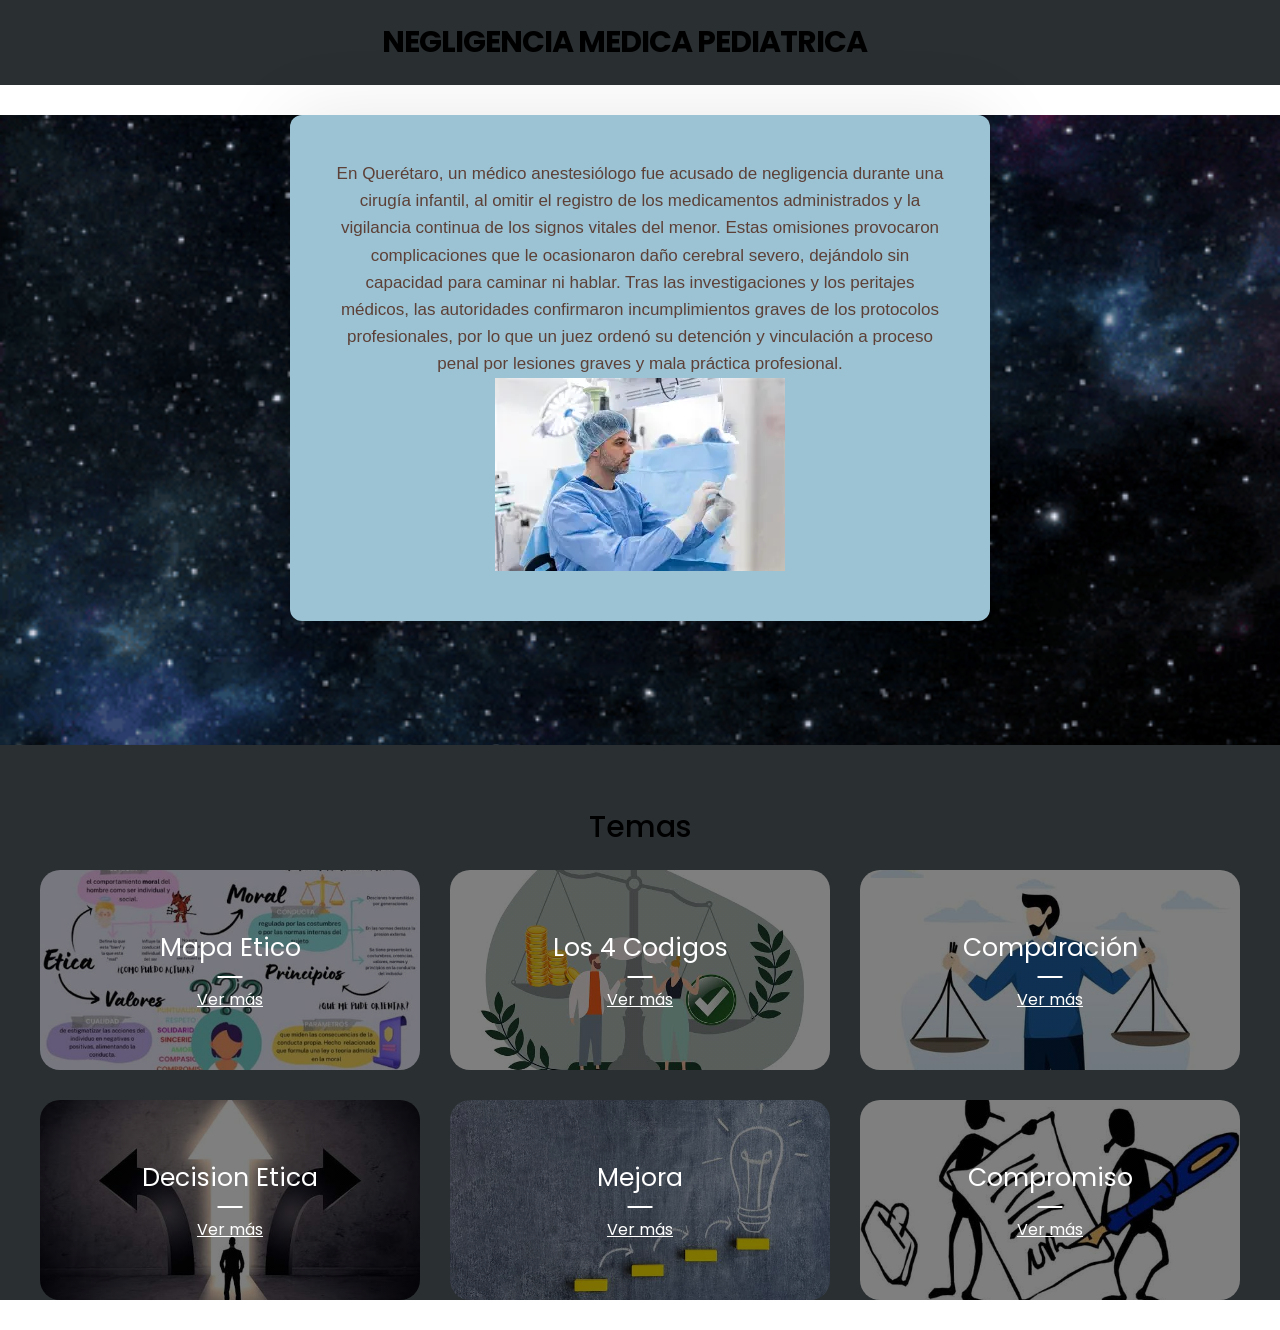
==== index.html @ 57a65464 "Add files via upload" ====
<!DOCTYPE html>

<html lang="en">
	<head>
		<meta charset="UTF-8" />
		<link rel="shortcut icon" href="img/images.png" />
		<meta http-equiv="X-UA-Compatible" content="IE=edge" />
		<meta
			name="viewport"
			content="width=device-width, initial-scale=1.0"
		/>
		<title>Negligencia medica pediatrica</title>
		<link rel="stylesheet" href="styles.css" />
	</head>
	<body>
		<header>
			<div class="container-hero">
				<div class="container hero">
					<div class="customer-support">
						<i class="fa-solid fa-headset"></i>
						<div class="content-customer-support">
							
						</div>
					</div>

					<div class="container-logo">
						<i class="fa-solid fa-mug-hot"></i>
						<h1 class="logo"><a href="">Negligencia medica pediatrica</a></h1>
					</div>

					<div class="container-user">
						<i class="fa-solid fa-user"></i>
						<i class="fa-solid fa-basket-shopping"></i>
						<div class="content-shopping-cart">
						
						</div>
					</div>
				</div>
			</div>

		
					

					
				</nav>
			</div>
		</header>

		<section class="banner">
			
				 <section class="sobre-mi">
        
        <p>
            En Querétaro, un médico anestesiólogo fue acusado de negligencia durante una cirugía infantil, al omitir el registro de los medicamentos administrados y la vigilancia continua de los signos vitales del menor. Estas omisiones provocaron complicaciones que le ocasionaron daño cerebral severo, dejándolo sin capacidad para caminar ni hablar. Tras las investigaciones y los peritajes médicos, las autoridades confirmaron incumplimientos graves de los protocolos profesionales, por lo que un juez ordenó su detención y vinculación a proceso penal por lesiones graves y mala práctica profesional.

        </p>
		 <img src="[data-uri]" />
    </section>
				
				 <section class="contenido">
  </section>
 
			
			</div>
		</section>

		<main class="main-content">
			<section class="container container-features">
				
						
				
				</div>
				
					</div>
				</div>
				
				</div>
				
				</div>
			</section>

			<section class="container top-categories">
				<h1 class="heading-1">Temas</h1>
				<div class="container-categories">
					<div class="card-category category-moca">
						<p>	Mapa etico</p>
						<span><a href="n.html">Ver más</a></span>
					</div>
					<div class="card-category category-expreso">
						<p>Los 4 codigos</p>
						<span><a href="l.html">Ver más</a></span>
					</div>
					<div class="card-category category-capuchino">
						<p>Comparación</p>
						<span><a href="p.html">Ver más</a></span>
					</div>
					<div class="card-category category-latte">
						<p>	Decision etica</p>
						<span><a href="m.html">Ver más</a></span>
					</div>
					<div class="card-category category-l">
						<p>	Mejora</p>
						<span><a href="ñ.html">Ver más</a></span>
					</div>
					<div class="card-category category-la">
						<p>	Compromiso</p>
						<span><a href="o.html">Ver más</a></span>
					</div>
				</div>
			</section>

				
					<!-- Producto 1 -->
					
				</div>
			</section>
---- styles.css ----
@import url('https://fonts.googleapis.com/css2?family=Poppins:wght@300;400;500;600;700&display=swap');

:root {
	--primary-color: #f9d4d4;
	--background-color: #2a2f32;
	--dark-color: #151515;
}

html {
	font-size: 62.5%;
	font-family: 'Poppins', sans-serif;
}

* {
	margin: 0;
	padding: 0;
	box-sizing: border-box;
}

/* ********************************** */
/*             UTILIDADES             */
/* ********************************** */
.container {
	max-width: 120rem;
	margin: 0 auto;
}

.heading-1 {
	text-align: center;
	font-weight: 500;
	font-size: 3rem;
}

/* ********************************** */
/*               HEADER               */
/* ********************************** */
.container-hero {
	background-color: var(--background-color);
}

.hero {
	display: flex;
	justify-content: space-between;
	align-items: center;
	padding: 2rem 0;
}

.customer-support {
	display: flex;
	align-items: center;
	gap: 2rem;
}

.customer-support i {
	font-size: 3.3rem;
}

.content-customer-support {
	display: flex;
	flex-direction: column;
}

.container-logo {
	display: flex;
	align-items: center;
	gap: 0.5rem;
}

.container-logo i {
	font-size: 3rem;
}

.container-logo h1 a {
	text-decoration: none;
	color: #000;
	font-size: 3rem;
	text-transform: uppercase;
	letter-spacing: -1px;
}

.container-user {
	display: flex;
	gap: 1rem;
	cursor: pointer;
}

.container-user .fa-user {
	font-size: 3rem;
	color: var(--primary-color);
	padding-right: 2.5rem;
	border-right: 1px solid #b5aaaa;
}

.container-user .fa-basket-shopping {
	font-size: 3rem;
	color: var(--primary-color);
	padding-left: 1rem;
}

.content-shopping-cart {
	display: flex;
	flex-direction: column;
}

/* ************* NAVBAR ************* */
.container-navbar {
	background-color: var(--primary-color);
}

.navbar {
	display: flex;
	justify-content: space-between;
	align-items: center;
	padding: 1rem 0;
}

.navbar .fa-bars {
	display: none;
}

.menu {
	display: flex;
	gap: 2rem;
}

.menu li {
	list-style: none;
}

.menu a {
	text-decoration: none;
	font-size: 1.3rem;
	color: var(--dark-color);
	font-weight: 600;
	text-transform: uppercase;
	position: relative;
}

.menu a::after {
	content: '';
	width: 1.5rem;
	height: 1px;
	background-color: #393737;
	position: absolute;
	bottom: -3px;
	left: 50%;
	transform: translate(-50%, 50%);
	opacity: 0;
	transition: all 0.3s ease;
}

.menu a:hover::after {
	opacity: 1;
}

.menu a:hover {
	color: #fff;
}

.search-form {
	position: relative;
	display: flex;
	align-items: center;
	border: 2px solid #fff;
	border-radius: 2rem;
	background-color: #fff;
	height: 4.4rem;
	overflow: hidden;
}

.search-form input {
	outline: none;
	font-family: inherit;
	border: none;
	width: 25rem;
	font-size: 1.4rem;
	padding: 0 2rem;
	color: #777;
	cursor: pointer;
}

.search-form input::-webkit-search-cancel-button {
	appearance: none;
}

.search-form .btn-search {
	border: none;
	background-color: var(--primary-color);
	display: flex;
	align-items: center;
	justify-content: center;
	height: 100%;
	padding: 1rem;
}

.btn-search i {
	font-size: 2rem;
	color: #fff;
}

/* ********************************** */
/*               BANNER               */
/* ********************************** */
.banner {
	background-image: url('img/lima.gif');
    
    /* Evita que el GIF se repita en mosaico */
    background-repeat: no-repeat;
    
    /* Hace que la imagen cubra toda la pantalla */
    background-size: cover;
    
    /* Centra la imagen en el fondo */
    background-position: center center;
    
    /* Asegura que el cuerpo ocupe toda la altura de la ventana */
    height: 70vh;
    margin: 3;
      width: 100%; /* Puedes ajustar este valor (por ejemplo, 50%, 40%, etc.) */
      margin: 6 auto; /* Centra horizontalmente el contenedor */
      text-align: justify; /* Justifica el texto */
      font-family: Arial, sans-serif;
      line-height: 1.6;
}

.content-banner {
	max-width: 90rem;
	margin: 0 auto;
	padding: 25rem 0;
}

.content-banner p {
	color: var(--primary-color);
	font-size: 1.2rem;
	margin-bottom: 1rem;
	font-weight: 500;
}

.content-banner h2 {
	color: #fff;
	font-size: 3.5rem;
	font-weight: 500;
	line-height: 1.2;
}

.content-banner a {
	margin-top: 2rem;
	text-decoration: none;
	color: #fff;
	background-color: var(--primary-color);
	display: inline-block;
	padding: 1rem 3rem;
	text-transform: uppercase;
	border-radius: 3rem;
}

/* ********************************** */
/*            MAIN CONTENT            */
/* ********************************** */
.main-content {
	background-color: var(--background-color);
}

/* ********************************** */
/*              FEATURES              */
/* ********************************** */
.container-features {
	display: grid;
	grid-template-columns: repeat(4, 1fr);
	gap: 3rem;
	padding: 3rem 0;
}

.card-feature {
	display: flex;
	align-items: center;
	justify-content: center;
	gap: 1.5rem;

	background-color: #fff;
	border-radius: 1rem;
	padding: 1.5rem 0;
}

.card-feature i {
	font-size: 2.7rem;
	color: var(--primary-color);
}

.feature-content {
	display: flex;
	flex-direction: column;
	gap: 0.5rem;
}

.feature-content span {
	font-weight: 700;
	font-size: 1.2rem;
	color: var(--dark-color);
}

.feature-content p {
	color: #777;
	font-weight: 500;
}


/* ********************************** */
/*             CATEGORIES             */
/* ********************************** */
.sobre-mi {
    max-width: 700px;
    margin: 30px auto;
    background: #9bc3d3; /* rosa muy suave */
    padding: 45px;
    border-radius: 12px;
    box-shadow: 0 4px 80px rgba(0,0,0,0.1);
    text-align: center;
}

.sobre-mi h2 {
    color: #5e5b59; /* café tierra */
    margin-bottom: 15px;
}

.sobre-mi p {
    font-size: 17px;
    color: #5d4037;
    line-height: 1.6;
}
.top-categories {
	display: flex;
	flex-direction: column;
	gap: 2rem;
	margin-bottom: 3rem;
}

.container-categories {
	display: grid;
	grid-template-columns: repeat(3, 1fr);
	gap: 3rem;
}

.card-category {
	height: 20rem;
	display: flex;
	flex-direction: column;
	align-items: center;
	justify-content: center;
	border-radius: 2rem;
	gap: 2rem;
}

.category-moca {
	background-image: linear-gradient(#00000080, #00000080),
		url('img/a.jpg');
	background-size: cover;
	background-position: bottom;
	background-repeat: no-repeat;
}

.category-capuchino {
	background-image: linear-gradient(#00000080, #00000080),
		url('img/d.jpg');
	background-size: cover;
	background-position: center;
	background-repeat: no-repeat;
}

.category-expreso {
	background-image: linear-gradient(#00000080, #00000080),
		url('img/e.jpg');
	background-size: cover;
	background-position: center;
	background-repeat: no-repeat;
}
.category-latte {
	background-image: linear-gradient(#00000080, #00000080),
		url('img/c.jpg');
	background-size: cover;
	background-position: center;
	background-repeat: no-repeat;
}
.category-l {
	background-image: linear-gradient(#00000080, #00000080),
		url('img/b.jpg');
	background-size: cover;
	background-position: center;
	background-repeat: no-repeat;
}
.category-la{
	background-image: linear-gradient(#00000080, #00000080),
		url('img/f.jpg');
	background-size: cover;
	background-position: center;
	background-repeat: no-repeat;
}

.card-category p {
	font-size: 2.5rem;
	color: #fff;
	text-transform: capitalize;
	position: relative;
}

.card-category p::after {
	content: '';
	width: 2.5rem;
	height: 2px;
	background-color: #fff;
	position: absolute;
	bottom: -1rem;
	left: 50%;
	transform: translate(-50%, 50%);
}

.card-category a {
	font-size: 1.6rem;
	color: #fff;
	cursor: pointer;
}

.card-category span:hover {
	color: var(--primary-color);
}

/* ********************************** */
/*            TOP PRODUCTS            */
/* ********************************** */
.top-products {
	display: flex;
	flex-direction: column;
	gap: 2rem;
	margin-bottom: 3rem;
}

.container-options {
	display: flex;
	justify-content: center;
	gap: 2rem;
	margin-bottom: 1rem;
}

.container-options span {
	color: #777;
	background-color: #fff;
	padding: 0.7rem 3rem;
	font-size: 1.4rem;
	text-transform: capitalize;
	border-radius: 2rem;
	cursor: pointer;
}

.container-options span:hover {
	background-color: var(--primary-color);
	color: #fff;
}

.container-options span.active {
	background-color: var(--primary-color);
	color: #fff;
}

/* Products */
.container-products {
	display: grid;
	grid-template-columns: repeat(auto-fit, minmax(20rem, 1fr));
	gap: 3rem;
}

.card-product {
	background-color: #fff;
	padding: 2rem 3rem;
	border-radius: 0.5rem;
	cursor: pointer;
	box-shadow: 0 0 2px rgba(0, 0, 0, 0.1);
}

.container-img {
	position: relative;
}

.container-img img {
	width: 100%;
}

.container-img .discount {
	position: absolute;
	left: 0;
	background-color: var(--primary-color);
	color: #fff;
	padding: 2px 1.2rem;
	border-radius: 1rem;
	font-size: 1.2rem;
}

.card-product:hover .discount {
	background-color: #000;
}

.button-group {
	display: flex;
	flex-direction: column;
	gap: 1rem;

	position: absolute;
	top: 0;
	right: -3rem;
	z-index: -1;
	transition: all 0.4s ease;
}

.button-group span {
	border: 1px solid var(--primary-color);
	padding: 0.8rem;

	display: flex;
	align-items: center;
	justify-content: center;
	border-radius: 50%;
	cursor: pointer;
	transition: all 0.4s ease;
}

.button-group span:hover {
	background-color: var(--primary-color);
}

.button-group span i {
	font-size: 1.5rem;
	color: var(--primary-color);
}

.button-group span:hover i {
	color: #fff;
}

.card-product:hover .button-group {
	z-index: 0;
	right: -1rem;
}

.content-card-product {
	display: grid;
	justify-items: center;
	grid-template-columns: 1fr 1fr;
	grid-template-rows: repeat(4, min-content);
	row-gap: 1rem;
}

.stars {
	grid-row: 1/2;
	grid-column: 1/-1;
}

.stars i {
	font-size: 1.3rem;
	color: var(--primary-color);
}

.content-card-product h3 {
	grid-row: 2/3;
	grid-column: 1/-1;

	font-weight: 400;
	font-size: 1.6rem;
	margin-bottom: 1rem;
	cursor: pointer;
}

.content-card-product h3:hover {
	color: var(--primary-color);
}

.add-cart {
	justify-self: start;
	border: 2px solid var(--primary-color);
	padding: 1rem;
	border-radius: 50%;
	cursor: pointer;
	transition: all 0.4s ease;

	display: flex;
	align-items: center;
	justify-content: center;
}

.add-cart:hover {
	background-color: var(--primary-color);
}

.add-cart i {
	font-size: 1.5rem;
	color: var(--primary-color);
}

.add-cart:hover i {
	color: #fff;
}

.content-card-product .price {
	justify-self: end;
	align-self: center;

	font-size: 1.7rem;
	font-weight: 600;
}

.content-card-product .price span {
	font-size: 1.5rem;
	font-weight: 400;
	text-decoration: line-through;
	color: #777;
	margin-left: 0.5rem;
}

/* ********************************** */
/*               GALLERY              */
/* ********************************** */
.gallery {
	display: grid;
	grid-template-columns: repeat(4, 1fr);
	grid-template-rows: repeat(2, 30rem);
	gap: 1.5rem;
	margin-bottom: 3rem;
}

.gallery img {
	width: 100%;
	height: 100%;
	object-fit: cover;
}

.gallery-img-3 {
	grid-column: 2/4;
	grid-row: 1/3;
}

/* ********************************** */
/*              SPECIALS              */
/* ********************************** */
.specials {
	display: flex;
	flex-direction: column;
	gap: 2rem;
	margin-bottom: 3rem;
}

/* ********************************** */
/*                BLOGS               */
/* ********************************** */
.blogs {
	display: flex;
	flex-direction: column;
	gap: 2rem;
}

.container-blogs {
	display: grid;
	grid-template-columns: repeat(3, 1fr);
	gap: 3rem;
}

.card-blog {
	display: flex;
	flex-direction: column;
	gap: 2rem;
}

.card-blog .container-img {
	border-radius: 2rem;
	cursor: pointer;
	position: relative;
	overflow: hidden;
}

.button-group-blog {
	position: absolute;
	bottom: 1.5rem;
	right: -2.5rem;

	display: flex;
	gap: 0.7rem;
	z-index: -1;
	transition: all 0.3s ease;
}

.card-blog:hover .button-group-blog {
	z-index: 0;
	right: 1.5rem;
}

.button-group-blog span {
	background-color: #fff;
	padding: 1rem;
	border-radius: 50%;
	transition: all 0.4s ease;

	display: flex;
	align-items: center;
	justify-content: center;
}

.button-group-blog span i {
	font-size: 1.3rem;
}

.button-group-blog span:hover {
	background-color: var(--primary-color);
}

.button-group-blog span:hover i {
	color: #fff;
}

.content-blog h3 {
	font-size: 1.8rem;
	margin-bottom: 1.7rem;
	color: var(--dark-color);
	font-weight: 500;
}

.content-blog h3:hover {
	color: var(--primary-color);
	cursor: pointer;
}

.content-blog p {
	margin-top: 1rem;
	font-size: 1.4rem;
	color: #777;
}

.content-blog span {
	color: var(--primary-color);
	font-size: 1.3rem;
}

.btn-read-more {
	padding: 1rem 3rem;
	background-color: var(--primary-color);
	color: #fff;
	text-transform: uppercase;
	font-size: 1.4rem;
	border-radius: 2rem;
	margin: 3rem 0 5rem;
	display: inline-block;
	cursor: pointer;
}

.btn-read-more:hover {
	background-color: var(--dark-color);
}

/* ********************************** */
/*               FOOTER               */
/* ********************************** */

.footer {
	background-color: var(--primary-color);
}

.container-footer {
	display: flex;
	flex-direction: column;
	gap: 4rem;
	padding: 3rem;
}

.menu-footer {
	display: grid;
	grid-template-columns: repeat(3, 1fr) 30rem;
	gap: 3rem;
	justify-items: center;
}

.title-footer {
	font-weight: 600;
	font-size: 1.6rem;
	text-transform: uppercase;
}

.contact-info,
.information,
.my-account,
.newsletter {
	display: flex;
	flex-direction: column;
	gap: 2rem;
}

.contact-info ul,
.information ul,
.my-account ul {
	display: flex;
	flex-direction: column;
	gap: 1rem;
}

.contact-info ul li,
.information ul li,
.my-account ul li {
	list-style: none;
	color: #fff;
	font-size: 1.4rem;
	font-weight: 300;
}

.information ul li a,
.my-account ul li a {
	text-decoration: none;
	color: #fff;
	font-weight: 300;
}

.information ul li a:hover,
.my-account ul li a:hover {
	color: var(--dark-color);
}

.social-icons {
	display: flex;
	gap: 1.5rem;
}

.social-icons span {
	border-radius: 50%;
	width: 3rem;
	height: 3rem;

	display: flex;
	align-items: center;
	justify-content: center;
}

.social-icons span i {
	color: #fff;
	font-size: 1.2rem;
}

.facebook {
	background-color: #3b5998;
}

.twitter {
	background-color: #00acee;
}

.youtube {
	background-color: #c4302b;
}

.pinterest {
	background-color: #c8232c;
}

.instagram {
	background: linear-gradient(
		#405de6,
		#833ab4,
		#c13584,
		#e1306c,
		#fd1d1d,
		#f56040,
		#fcaf45
	);
}

.content p {
	font-size: 1.4rem;
	color: #fff;
	font-weight: 300;
}

.content input {
	outline: none;
	background: none;
	border: none;
	border-bottom: 2px solid #d2b495;
	cursor: pointer;
	padding: 0.5rem 0 1.2rem;
	color: var(--dark-color);
	display: block;
	margin-bottom: 3rem;
	margin-top: 2rem;
	width: 100%;
	font-family: inherit;
}

.content input::-webkit-input-placeholder {
	color: #eee;
}

.content button {
	border: none;
	background-color: #000;
	color: #fff;
	text-transform: uppercase;
	padding: 1rem 3rem;
	border-radius: 2rem;
	font-size: 1.4rem;
	font-family: inherit;
	cursor: pointer;
	font-weight: 600;
}

.content button:hover {
	background-color: var(--background-color);
	color: var(--primary-color);
}

.copyright {
	display: flex;
	justify-content: space-between;
	padding-top: 2rem;

	border-top: 1px solid #d2b495;
}

.copyright p {
	font-weight: 400;
	font-size: 1.6rem;
}

/* ********************************** */
/*       MEDIA QUERIES -- 768px       */
/* ********************************** */
@media (max-width: 768px) {
	html {
		font-size: 55%;
	}

	.hero {
		padding: 2rem;
	}

	.customer-support {
		display: none;
	}

	.content-shopping-cart {
		display: none;
	}

	.navbar {
		padding: 1rem 2rem;
	}

	.navbar .fa-bars {
		display: block;
		color: #fff;
		font-size: 3rem;
	}

	.menu {
		display: none;
	}

	.content-banner {
		max-width: 50rem;
		margin: 0 auto;
		padding: 25rem 0;
	}

	.container-features {
		grid-template-columns: repeat(2, 1fr);
		padding: 3rem 2rem;
	}

	.card-feature {
		padding: 2rem;
	}

	.heading-1 {
		font-size: 2.4rem;
	}

	.card-category {
		height: 12rem;
	}

	.card-category p {
		font-size: 2rem;
		text-align: center;
		line-height: 1;
	}

	.card-category span {
		font-size: 1.4rem;
	}

	.container-options {
		align-items: center;
	}

	.container-options span {
		text-align: center;
		padding: 1rem 2rem;
	}

	.container-products {
		grid-template-columns: repeat(auto-fit, minmax(28rem, 1fr));
	}

	.gallery {
		grid-template-rows: repeat(2, 15rem);
	}

	.container-blogs {
		overflow: hidden;
		grid-template-columns: 1fr 1fr;

		height: 52rem;
	}

	.menu-footer {
		grid-template-columns: repeat(2, 1fr);
	}

	.copyright {
		flex-direction: column;
		justify-content: center;
		align-items: center;
		gap: 1.5rem;
	}
}

/* ********************************** */
/*       MEDIA QUERIES -- 468px       */
/* ********************************** */
@media (max-width: 468px) {
	html {
		font-size: 42.5%;
	}

	.content-banner {
		max-width: 50rem;
		padding: 22rem 0;
	}

	.heading-1 {
		font-size: 2.8rem;
	}

	.card-feature {
		flex-direction: column;
		border-radius: 2rem;
	}

	.feature-content {
		align-items: center;
	}

	.feature-content p {
		font-size: 1.4rem;
		text-align: center;
	}

	.feature-content span {
		font-size: 1.6rem;
		text-align: center;
	}

	.container-options span {
		font-size: 1.8rem;
		padding: 1rem 1.5rem;
		font-weight: 500;
	}

	.container-products {
		grid-template-columns: repeat(auto-fit, minmax(25rem, 1fr));
		gap: 1rem;
	}

	.container-img .discount {
		font-size: 2rem;
	}

	.content-card-product h3 {
		font-size: 2.2rem;
	}

	.gallery {
		grid-template-rows: repeat(2, 20rem);
	}

	.blogs {
		padding: 2rem;
	}

	.container-blogs {
		grid-template-columns: 1fr;
		height: 75rem;
	}

	.content-blog h3 {
		font-size: 2.4rem;
	}

	.content-blog span {
		font-size: 1.8rem;
	}

	.content-blog p {
		font-size: 2.2rem;
	}

	.btn-read-more{
		font-size: 1.8rem;
	}

	.contact-info ul,
	.information ul,
	.my-account ul{
		display: none;
	}

	.contact-info {
		align-items: center;
	}

	.menu-footer{
		grid-template-columns: 1fr;
	}

	.content p{
		font-size: 1.6rem;
	}
}
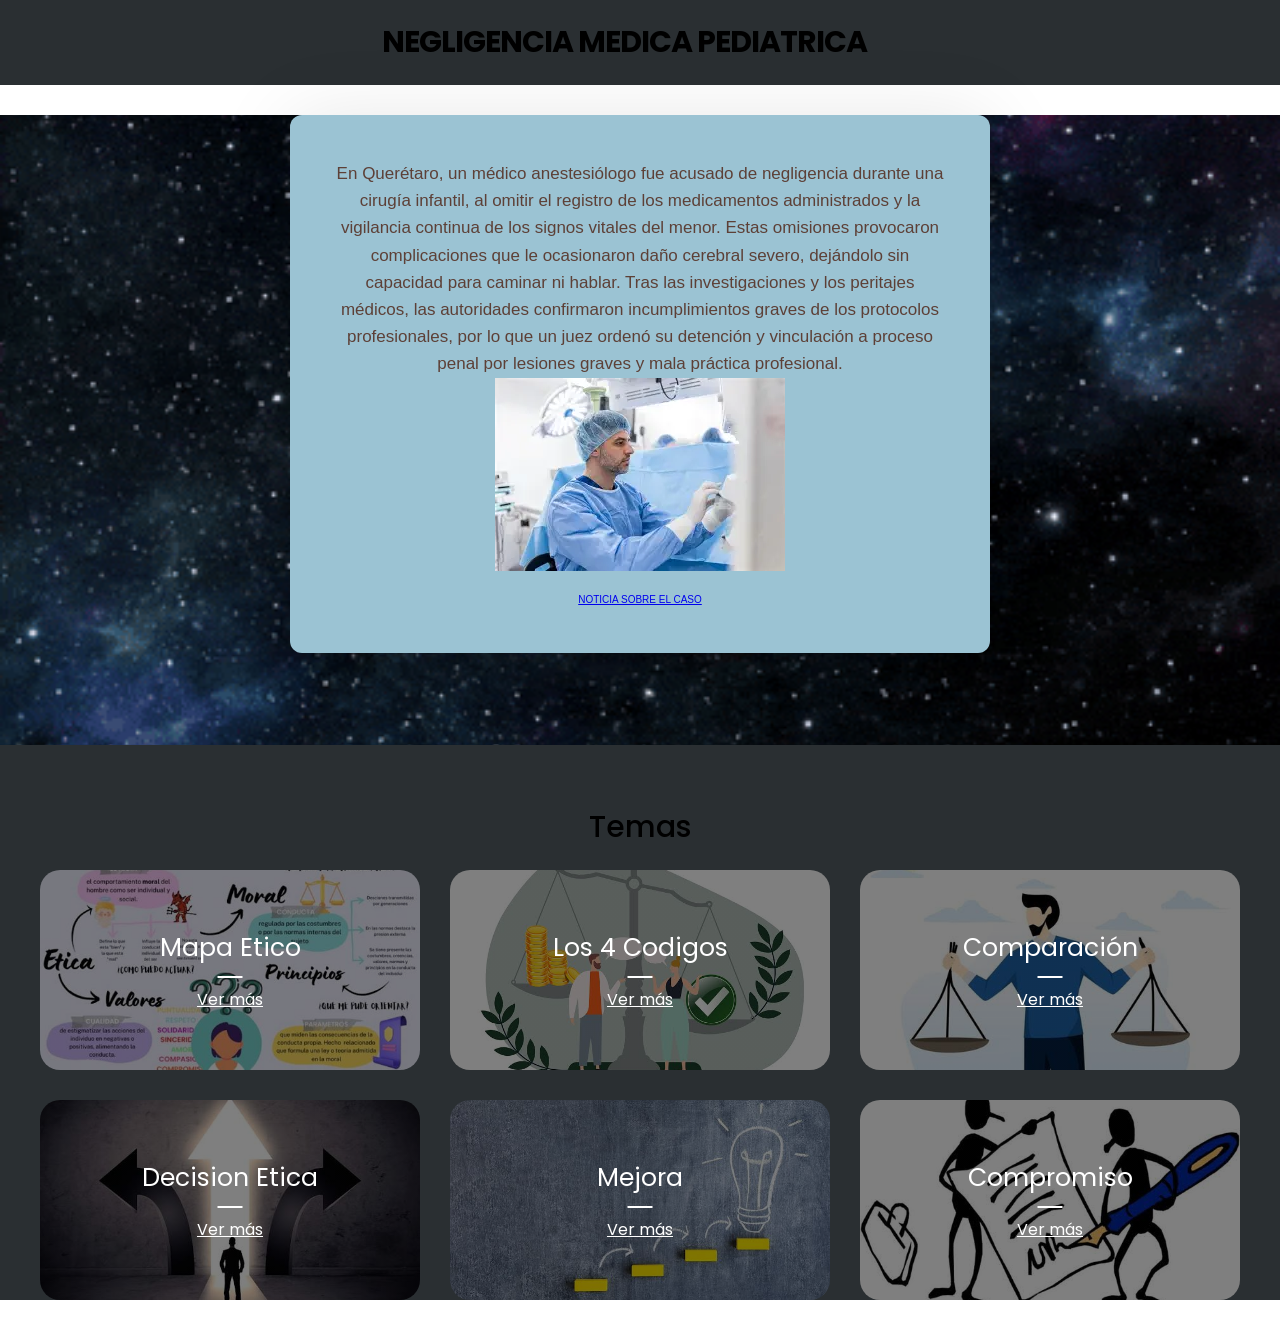
==== commit 85d83125: "Add files via upload" ====
--- a/index.html
+++ b/index.html
@@ -52,9 +52,12 @@
         
         <p>
             En Querétaro, un médico anestesiólogo fue acusado de negligencia durante una cirugía infantil, al omitir el registro de los medicamentos administrados y la vigilancia continua de los signos vitales del menor. Estas omisiones provocaron complicaciones que le ocasionaron daño cerebral severo, dejándolo sin capacidad para caminar ni hablar. Tras las investigaciones y los peritajes médicos, las autoridades confirmaron incumplimientos graves de los protocolos profesionales, por lo que un juez ordenó su detención y vinculación a proceso penal por lesiones graves y mala práctica profesional.
+			
 
         </p>
 		 <img src="[data-uri]" />
+		 <BR></BR>
+		 <a href="https://www.youtube.com/watch?v=4i58sr3s7vQ">NOTICIA SOBRE EL CASO</a>
     </section>
 				
 				 <section class="contenido">
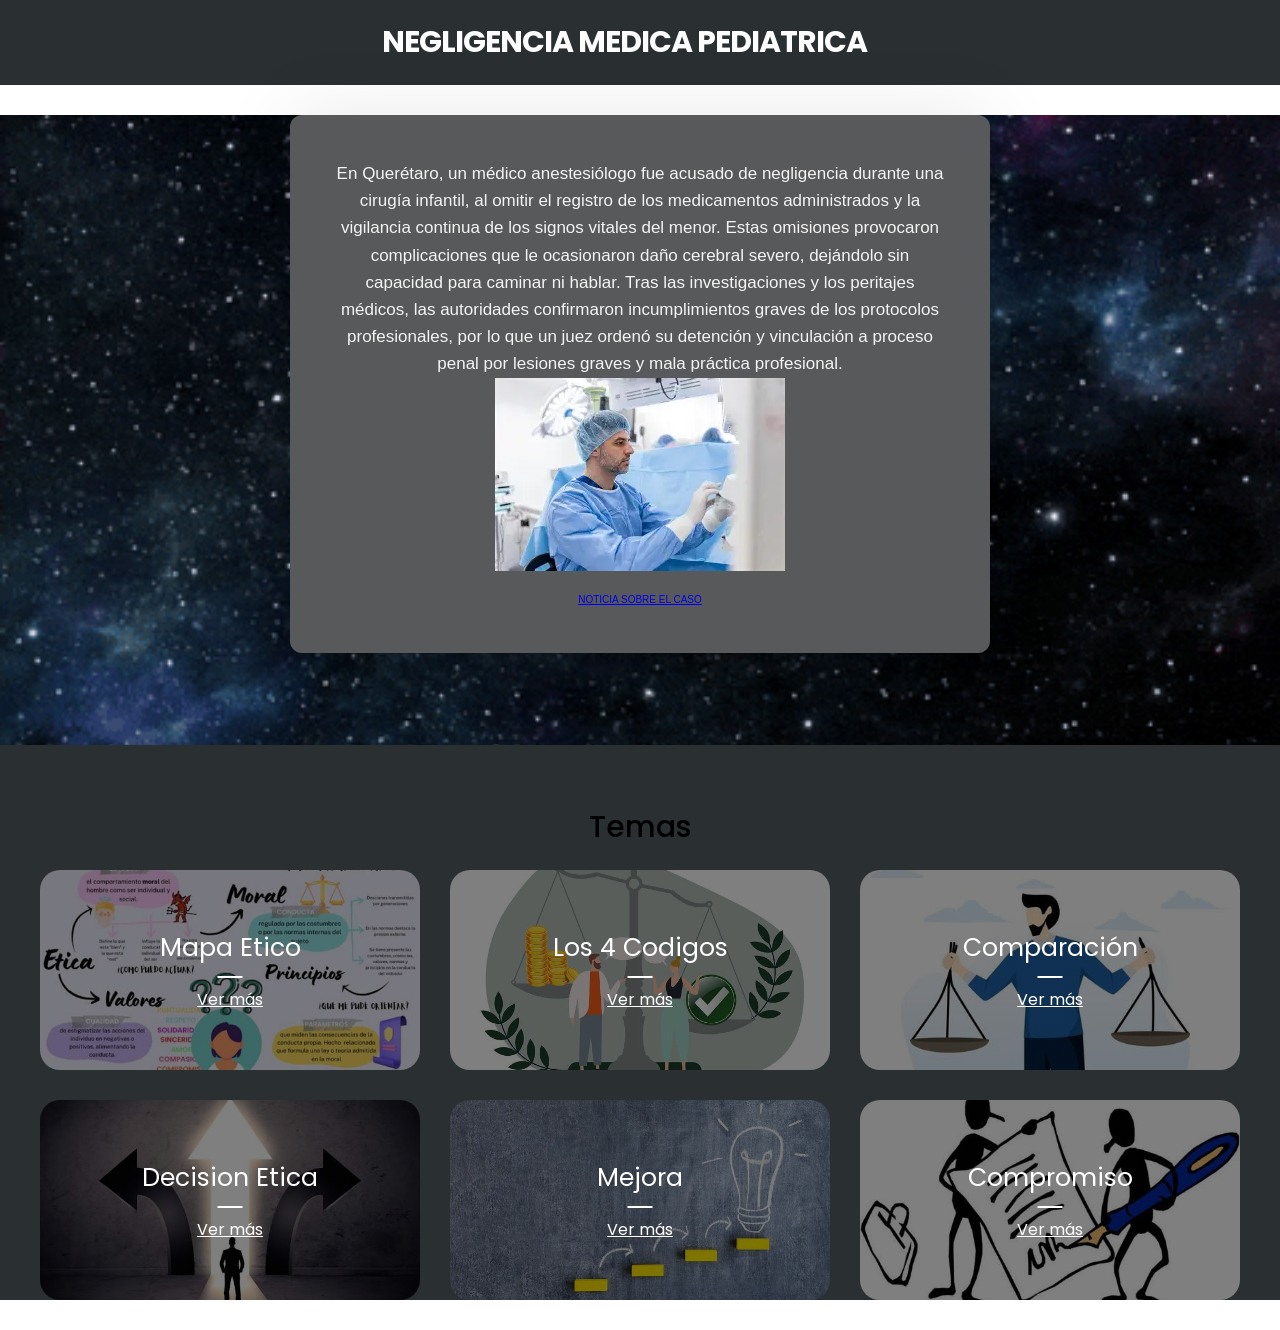
==== commit e9c00972: "Add files via upload" ====
--- a/index.html
+++ b/index.html
@@ -51,7 +51,9 @@
 				 <section class="sobre-mi">
         
         <p>
-            En Querétaro, un médico anestesiólogo fue acusado de negligencia durante una cirugía infantil, al omitir el registro de los medicamentos administrados y la vigilancia continua de los signos vitales del menor. Estas omisiones provocaron complicaciones que le ocasionaron daño cerebral severo, dejándolo sin capacidad para caminar ni hablar. Tras las investigaciones y los peritajes médicos, las autoridades confirmaron incumplimientos graves de los protocolos profesionales, por lo que un juez ordenó su detención y vinculación a proceso penal por lesiones graves y mala práctica profesional.
+            En Querétaro, un médico anestesiólogo fue acusado de negligencia durante una 
+	
+			cirugía infantil, al omitir el registro de los medicamentos administrados y la vigilancia continua de los signos vitales del menor. Estas omisiones provocaron complicaciones que le ocasionaron daño cerebral severo, dejándolo sin capacidad para caminar ni hablar. Tras las investigaciones y los peritajes médicos, las autoridades confirmaron incumplimientos graves de los protocolos profesionales, por lo que un juez ordenó su detención y vinculación a proceso penal por lesiones graves y mala práctica profesional.
 			
 
         </p>
--- a/styles.css
+++ b/styles.css
@@ -72,7 +72,7 @@
 
 .container-logo h1 a {
 	text-decoration: none;
-	color: #000;
+	color: #fdfdfd;
 	font-size: 3rem;
 	text-transform: uppercase;
 	letter-spacing: -1px;
@@ -311,7 +311,7 @@
 .sobre-mi {
     max-width: 700px;
     margin: 30px auto;
-    background: #9bc3d3; /* rosa muy suave */
+    background: #57595b; /* rosa muy suave */
     padding: 45px;
     border-radius: 12px;
     box-shadow: 0 4px 80px rgba(0,0,0,0.1);
@@ -319,13 +319,13 @@
 }
 
 .sobre-mi h2 {
-    color: #5e5b59; /* café tierra */
+    color: #ffffff; /* café tierra */
     margin-bottom: 15px;
 }
 
 .sobre-mi p {
     font-size: 17px;
-    color: #5d4037;
+    color: #f5f4f4;
     line-height: 1.6;
 }
 .top-categories {
@@ -339,6 +339,11 @@
 	display: grid;
 	grid-template-columns: repeat(3, 1fr);
 	gap: 3rem;
+
+}
+.container top-categories h2 {
+    color: #ffffff; /* café tierra */
+    margin-bottom: 15px;
 }
 
 .card-category {
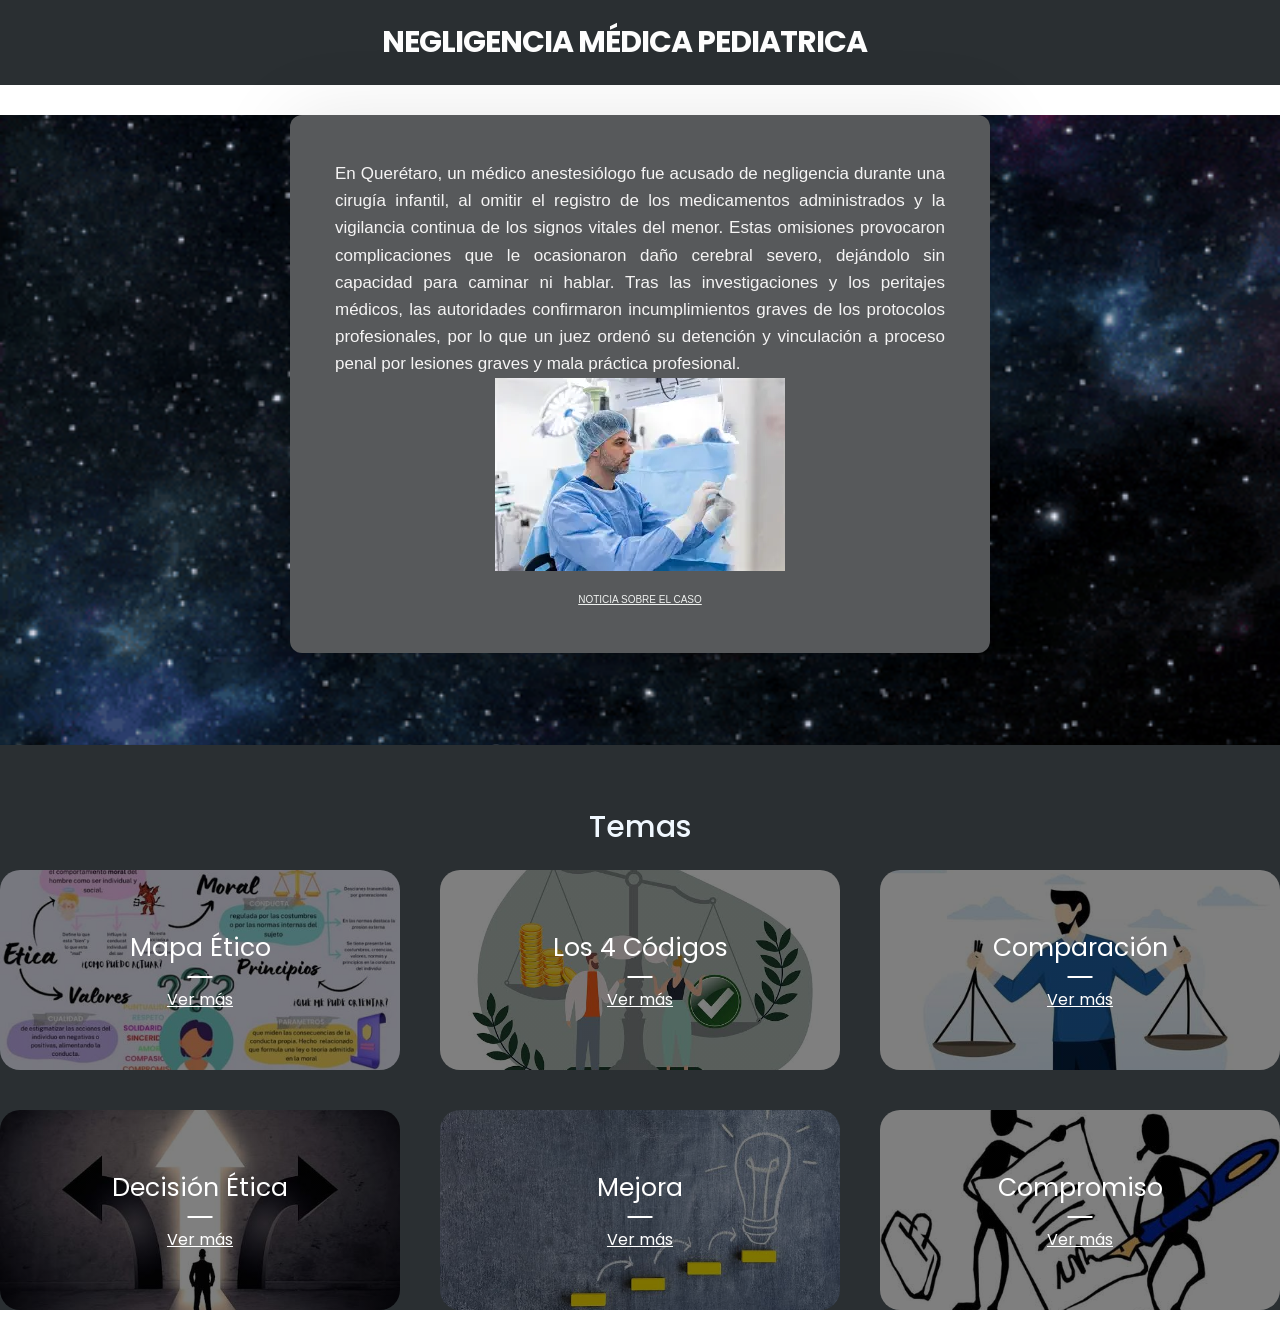
==== commit 54c2e99e: "Add files via upload" ====
--- a/index.html
+++ b/index.html
@@ -25,7 +25,7 @@
 
 					<div class="container-logo">
 						<i class="fa-solid fa-mug-hot"></i>
-						<h1 class="logo"><a href="">Negligencia medica pediatrica</a></h1>
+						<h1 class="logo"><a href="">Negligencia médica pediatrica</a></h1>
 					</div>
 
 					<div class="container-user">
@@ -50,7 +50,7 @@
 			
 				 <section class="sobre-mi">
         
-        <p>
+        <p style="text-align: justify;">
             En Querétaro, un médico anestesiólogo fue acusado de negligencia durante una 
 	
 			cirugía infantil, al omitir el registro de los medicamentos administrados y la vigilancia continua de los signos vitales del menor. Estas omisiones provocaron complicaciones que le ocasionaron daño cerebral severo, dejándolo sin capacidad para caminar ni hablar. Tras las investigaciones y los peritajes médicos, las autoridades confirmaron incumplimientos graves de los protocolos profesionales, por lo que un juez ordenó su detención y vinculación a proceso penal por lesiones graves y mala práctica profesional.
@@ -58,8 +58,9 @@
 
         </p>
 		 <img src="[data-uri]" />
+		 
 		 <BR></BR>
-		 <a href="https://www.youtube.com/watch?v=4i58sr3s7vQ">NOTICIA SOBRE EL CASO</a>
+		 <a href="https://www.youtube.com/watch?v=4i58sr3s7vQ" style="color: rgb(239, 241, 239);">NOTICIA SOBRE EL CASO</a>
     </section>
 				
 				 <section class="contenido">
@@ -85,14 +86,14 @@
 			</section>
 
 			<section class="container top-categories">
-				<h1 class="heading-1">Temas</h1>
+				<p class="heading-1" style="color: aliceblue;">Temas</p>
 				<div class="container-categories">
 					<div class="card-category category-moca">
-						<p>	Mapa etico</p>
+						<p>	Mapa ético</p>
 						<span><a href="n.html">Ver más</a></span>
 					</div>
 					<div class="card-category category-expreso">
-						<p>Los 4 codigos</p>
+						<p>Los 4 códigos</p>
 						<span><a href="l.html">Ver más</a></span>
 					</div>
 					<div class="card-category category-capuchino">
@@ -100,7 +101,7 @@
 						<span><a href="p.html">Ver más</a></span>
 					</div>
 					<div class="card-category category-latte">
-						<p>	Decision etica</p>
+						<p>	Decisión ética</p>
 						<span><a href="m.html">Ver más</a></span>
 					</div>
 					<div class="card-category category-l">
@@ -112,12 +113,10 @@
 						<span><a href="o.html">Ver más</a></span>
 					</div>
 				</div>
-			</section>
+		
 
-				
-					<!-- Producto 1 -->
+	
 					
-				</div>
-			</section>
+		
 
 			
--- a/styles.css
+++ b/styles.css
@@ -21,7 +21,7 @@
 /*             UTILIDADES             */
 /* ********************************** */
 .container {
-	max-width: 120rem;
+	max-width: 130rem;
 	margin: 0 auto;
 }
 
@@ -88,7 +88,7 @@
 	font-size: 3rem;
 	color: var(--primary-color);
 	padding-right: 2.5rem;
-	border-right: 1px solid #b5aaaa;
+	border-right: 1px solid #4e4d4d;
 }
 
 .container-user .fa-basket-shopping {
@@ -337,8 +337,8 @@
 
 .container-categories {
 	display: grid;
-	grid-template-columns: repeat(3, 1fr);
-	gap: 3rem;
+	grid-template-columns: repeat(3, 2fr);
+	gap: 4rem;
 
 }
 .container top-categories h2 {
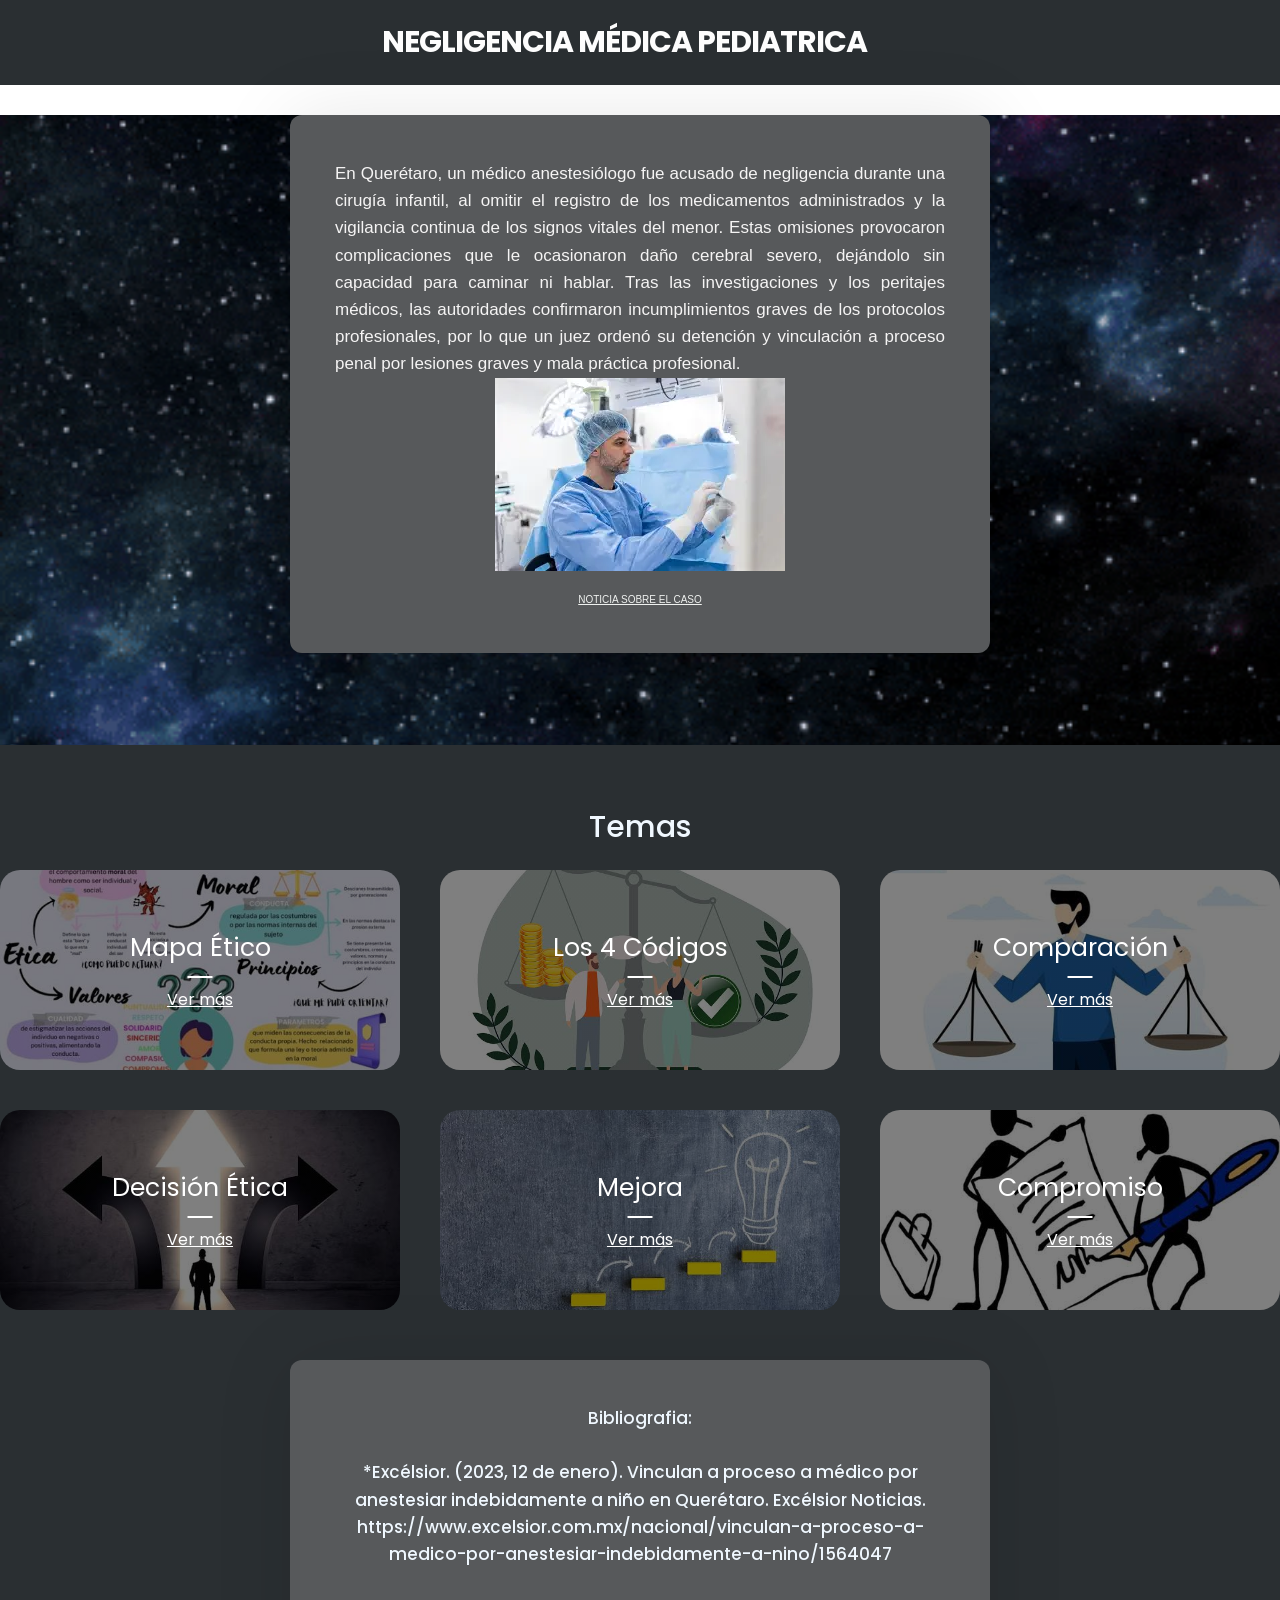
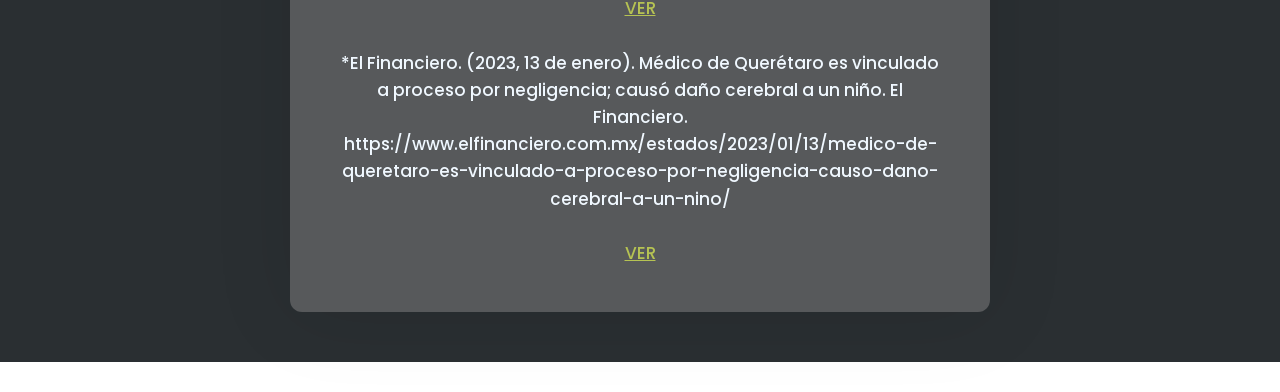
==== commit c2b56f6c: "Add files via upload" ====
--- a/index.html
+++ b/index.html
@@ -113,7 +113,22 @@
 						<span><a href="o.html">Ver más</a></span>
 					</div>
 				</div>
-		
+				 <section class="sobre-mi">
+				<p class="heading-1" style="color: aliceblue;">
+
+					Bibliografia:
+					<br></br>
+            *Excélsior. (2023, 12 de enero). Vinculan a proceso a médico por anestesiar indebidamente a niño en Querétaro. Excélsior Noticias. https://www.excelsior.com.mx/nacional/vinculan-a-proceso-a-medico-por-anestesiar-indebidamente-a-nino/1564047
+			<br></br>
+<a href="https://www.excelsior.com.mx/nacional/vinculan-a-proceso-a-medico-por-anestesiar-indebidamente-a-nino/1564047" style="color: rgb(182, 195, 83);">VER </A>
+<br></br>
+*El Financiero. (2023, 13 de enero). Médico de Querétaro es vinculado a proceso por negligencia; causó daño cerebral a un niño. El Financiero. 
+https://www.elfinanciero.com.mx/estados/2023/01/13/medico-de-queretaro-es-vinculado-a-proceso-por-negligencia-causo-dano-cerebral-a-un-nino/ 
+<br></br>
+<a href="https://www.elfinanciero.com.mx/estados/2023/01/13/medico-de-queretaro-es-vinculado-a-proceso-por-negligencia-causo-dano-cerebral-a-un-nino/ " style="color: rgb(182, 195, 83);">VER
+
+        </p>
+		</section>
 
 	
 					
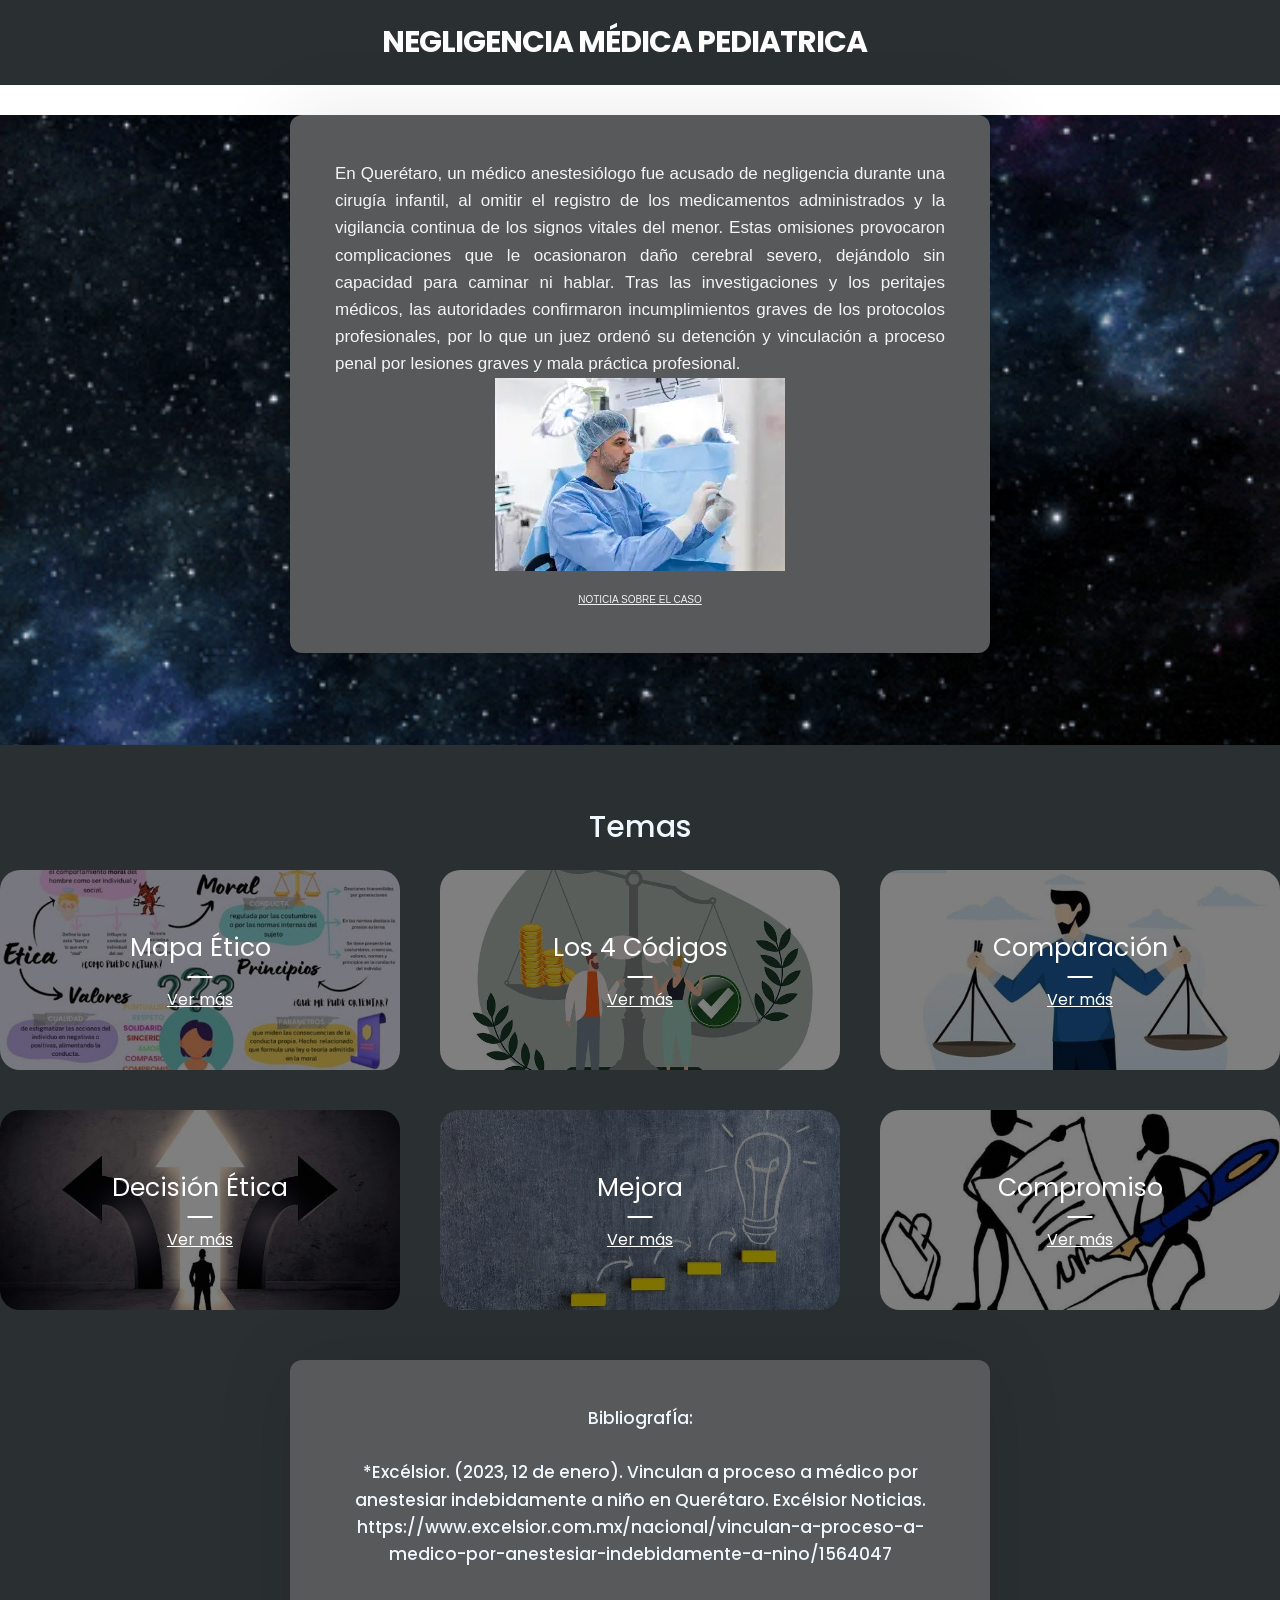
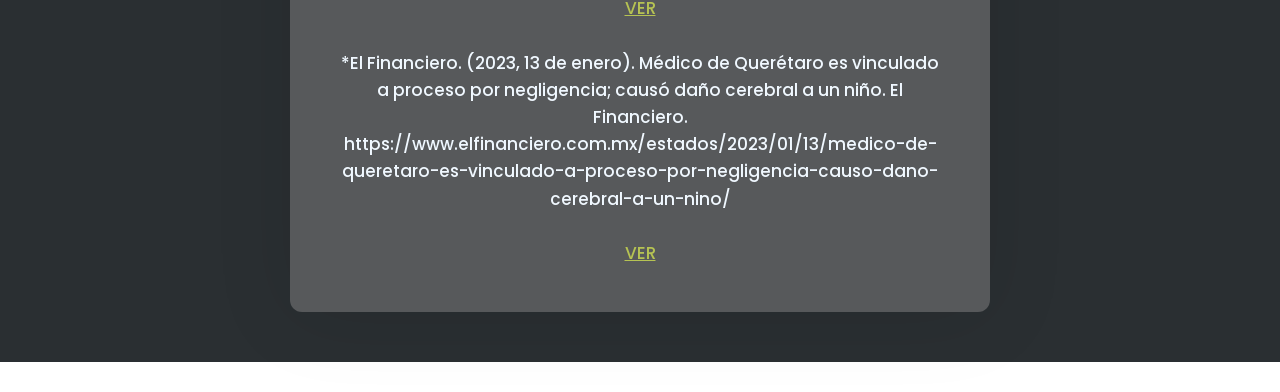
==== commit 411e85ca: "Correct spelling of 'Bibliografia' to 'BibliografÍa'" ====
--- a/index.html
+++ b/index.html
@@ -116,7 +116,7 @@
 				 <section class="sobre-mi">
 				<p class="heading-1" style="color: aliceblue;">
 
-					Bibliografia:
+					BibliografÍa:
 					<br></br>
             *Excélsior. (2023, 12 de enero). Vinculan a proceso a médico por anestesiar indebidamente a niño en Querétaro. Excélsior Noticias. https://www.excelsior.com.mx/nacional/vinculan-a-proceso-a-medico-por-anestesiar-indebidamente-a-nino/1564047
 			<br></br>
@@ -134,4 +134,4 @@
 					
 		
 
-			+			
